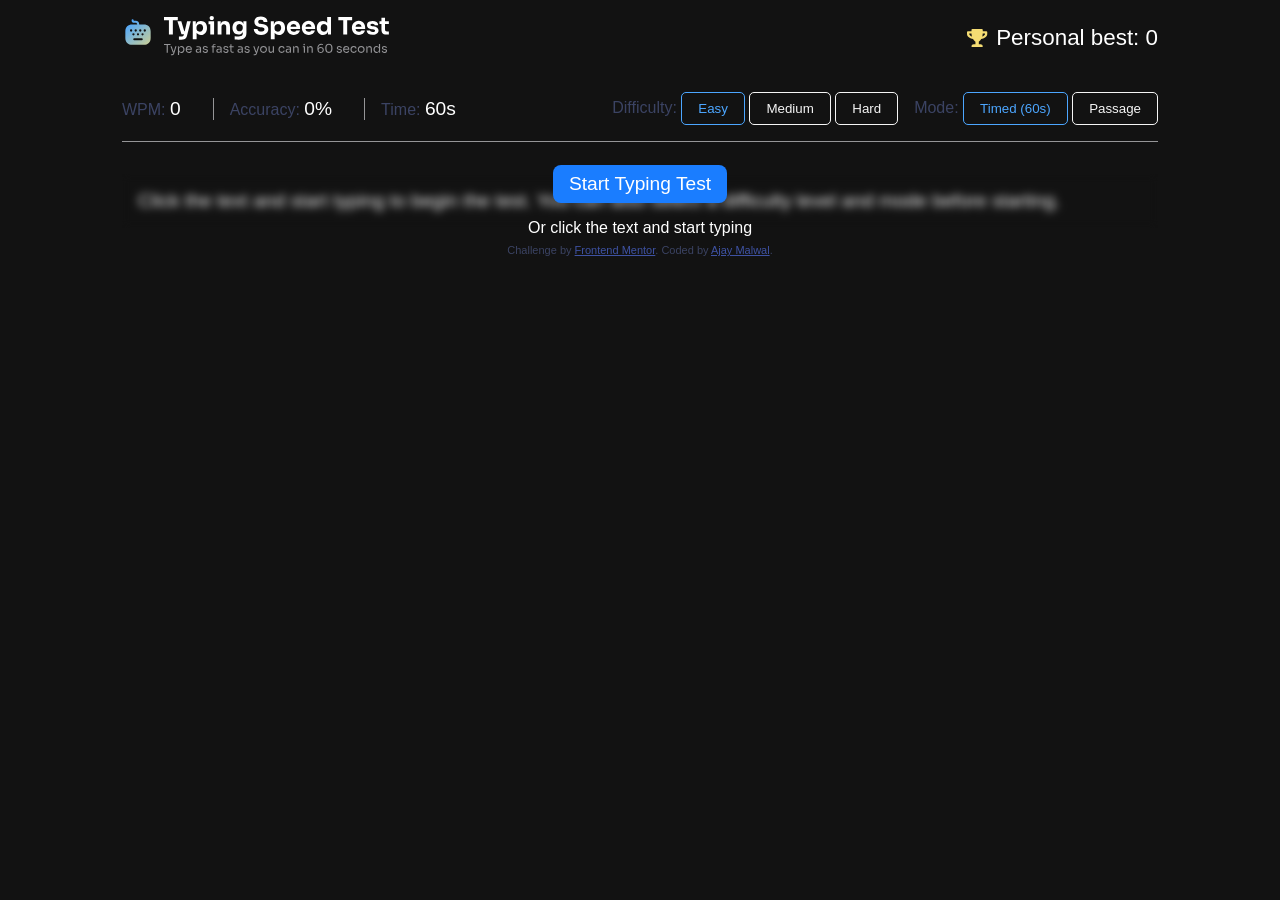
==== index.html @ 62cc0899 "Files added to parent" ====
<!DOCTYPE html>
<html lang="en">
<head>
  <meta charset="UTF-8">
  <meta name="viewport" content="width=device-width, initial-scale=1.0"> <!-- displays site properly based on user's device -->

  <link rel="icon" type="image/png" sizes="32x32" href="./assets/images/favicon-32x32.png">
  <link rel="stylesheet" href="./style.css">
  <link href="https://fonts.google.com/specimen/Sora" rel="stylesheet">
  
  <title>Frontend Mentor | Typing Speed Test</title>


</head>
<body>
  <div class="test-container">
    <div class="header">
      <div>
        <picture>
    <source media="(max-width: 768px)" srcset="./assets/images/logo-small.svg">
    <img src="./assets/images/logo-large.svg" alt="Logo">
</picture>
      </div>
      <div class="personal-best">
        <p >
          <img src="./assets/images/icon-personal-best.svg" alt="Award Icon">
          <span class="personal-best-desktop"> Personal best: <span id="personal-best">0  WPM</span></span>
          <span class="personal-best-mobile">Best: <span id="personal-best-mobile">0  WPM</span></span>
        </p>
      </div>
    </div>
    <div class="main-content">
      <div class="test-controls">
        <div class="test-stats">
          <div>WPM: <span id="test-wpm">0</span></div>
          <div>Accuracy: <span id="test-accuracy">0%</span></div>
          <div>Time: <span id="test-time">60s</span></div>
    
        </div>
        <div class="test-options desktop">
          <div>
            Difficulty:
            <span id="test-difficulty">
              <button id="easy-btn" class="difficulty-btn active" >Easy</button>
              <button id="medium-btn" class="difficulty-btn">Medium</button>
              <button id="hard-btn" class="difficulty-btn">Hard</button>
            </span>
          </div>
          <div>
            Mode:
            <span id="test-mode">
              <button id="timed-btn" class="mode-btn active">Timed (60s)</button>
              <button id="passage-btn" class="mode-btn">Passage</button>
            </span>
          </div>
        </div>

        <div class="mobile-options">
  <div class="mobile-select">
      <button class="select-btn">
    <span class="select-btn-value">Easy</span> <span class="arrow"><img src="./assets/images/icon-down-arrow.svg" alt="Arrow Icon"></span>
  </button>
    
  

  <div class="select-menu">
    <label>
      <input type="radio" name="difficulty" value="easy" checked>
      Easy
    </label>

    <label>
      <input type="radio" name="difficulty" value="medium">
      Medium
    </label>

    <label>
      <input type="radio" name="difficulty" value="hard" >
      Hard
    </label>
  </div>
</div>
<div class="mobile-select">
	<button class="select-btn">
		<span class="select-btn-value">Timed</span></span> <span class="arrow"><img src="./assets/images/icon-down-arrow.svg" alt="Arrow Icon"></span>
	</button>

	<div class="select-menu">
		<label>
			<input type="radio" name="mode" value="timed" checked>
			Timed (60s)
		</label>

		<label>
			<input type="radio" name="mode" value="passage">
			Passage
		</label>
	</div>
</div>
      </div>
      
    </div>
    <div class="test-area-container">
      <div class="test-passage test-area" id="test-passage">
        <p id="test-passage-text">Click the text and start typing to begin the test. You can also select a difficulty level and mode before starting.</p>
      </div>
        <div class="start-test">
          <button id="start-btn">Start Typing Test</button>
          <p>Or click the text and start typing</p>
      </div>
      </div>
      
      <div class="restart" >
        <button id="restart-btn">Restart Test    <img src="./assets/images/icon-restart.svg" alt="Restart Icon">  </button>
      </div>
  </div>

  <div class="test-complete-container">
        <img src="./assets/images/pattern-star-2.svg" alt=" Star Pattern" class="star-pattern-2">
    <div class="test-complete-text">
        <img src="./assets/images/icon-completed.svg" alt="Tick Mark Icon" id="test-complete-icon">
        <div class="test-complete-message">
           <h2 id="test-complete-title">Test Complete!</h2>
        <p id="test-complete-message">Solid run. Keep pushing to beat your high score.</p>
        </div>
       
    </div>
    <div class="test-complete-stats">
        <div class="test-score">
            <h3>WPM</h3>
            <p id="final-wpm">0</p>
        </div>
        <div class="test-score">
            <h3>Accuracy</h3>
            <p id="final-accuracy">0%</p>
        </div>
        <div class="test-score">
            <h3>Characters</h3>
            <p id="final-characters"><span id="final-correct-chars">0</span>/<span id="final-wrong-chars">0</span></p>
        </div>
    </div>
    <div class="test-complete-actions">
        <button id="go-again-btn">Go Again <img src="./assets/images/icon-restart.svg" alt="Restart Icon"></button>
    </div>

    <img src="./assets/images/pattern-star-1.svg" alt=" Star Pattern" class="star-pattern-1">

    <img src="./assets/images/pattern-confetti.svg" alt=" confetti Pattern" class="confetti-pattern">
    </div>


  <footer class="attribution">
    Challenge by <a href="https://www.frontendmentor.io?ref=challenge">Frontend Mentor</a>. 
    Coded by <a href="https://www.frontendmentor.io/profile/Ajaymalwal">Ajay Malwal</a>.
  </footer>
<script src="./script.js"></script>
</body>
</html>
---- style.css ----
*{
    margin: 0;
    padding: 0;
    box-sizing: border-box;
}
.attribution{
 font-size: 0.6875rem; 
 text-align: center;
 padding: 1rem;
}
.attribution a { 
color: hsl(228, 45%, 44%);
}
body {
  font-family: 'Sora', sans-serif;
  background-color: hsl(0, 0%, 7%);
  color: hsl(229, 25%, 31%);
}
.test-container{
    max-width: 1100px;
    margin: 1rem auto;
    padding: 0rem 2rem 0rem 2rem;
    display: flex;
    flex-direction: column;
}
.header{
    display: flex;
    justify-content: space-between;
    align-items: center;
    margin-bottom: 2rem;
}
.personal-best p{
    display: flex;
    font-size: 1.4rem;
    align-items: center;
    justify-content: space-between;
    gap: 0.5rem;
}
.personal-best span{
    color: hsl(0, 0%, 100%);
    border-radius: 5px;
}
.personal-best-mobile{
    display: none;
}
.main-content{
    display: flex;
    flex-direction: column;
    gap: 2rem;
}
.test-controls{
    display: flex;
    justify-content: space-between;
    align-items: center;
    gap: 1rem;
    border-bottom:1px solid hsl(240, 1%, 59%);
    padding-bottom: 1rem;
}
.test-stats{
    display: flex;
    gap: 2rem;
}
.test-stats div:not(:first-child){
    border-left:1px solid hsl(240, 1%, 59%);
    padding-left: 1rem;
}
.test-stats span{
    color: hsl(0, 0%, 100%);
    font-size: 1.2rem;
}
.test-options{
    display: flex;
    gap: 1rem;
}
/* Buttons */
.test-controls button{
   background-color: transparent;
   color: whitesmoke;
    border:1px solid hsl(0, 0%, 96%);
    padding: 0.5rem 1rem;
    border-radius: 5px;
    cursor: pointer;
}
.test-controls button:hover{
   color: hsl(210, 100%, 65%);
   border-color: hsl(210, 100%, 65%);
}
.test-controls button:active{
   color: hsl(210, 100%, 65%);
   border-color: hsl(210, 100%, 65%);
}
.test-controls button:disabled{
   color: hsl(0, 0%, 50%);
   border-color: hsl(0, 0%, 50%);
   cursor: not-allowed;
}
.test-controls button:disabled:hover{
   color: hsl(0, 0%, 50%);
   border-color: hsl(0, 0%, 50%);
}
.test-controls button.active{
    color: hsl(210, 100%, 65%);
    border-color: hsl(210, 100%, 65%);
}

/* test area */
.test-area-container{
    position: relative;
    display:inline-block;
}
.test-area{
    padding: 1rem;
    font-size: 1.2rem;
}
/* Restart Button */
.restart{
    display: flex;
    justify-content: center;
    margin-top: 2rem;
    display: none;
}
#restart-btn{
    background-color: hsl(0,0%,15%);
    color: whitesmoke;
    padding: 0.5rem 1rem;
    border:none;
    border-radius: 5px;
    cursor: pointer;
    font-size: 1.2rem;
    display: flex;
    align-items: center;
    gap: 0.5rem;
}
#restart-btn:hover{
    background-color: hsl(210, 100%, 65%);
}
#restart-btn:active{
    background-color: hsl(210, 100%, 65%);
}
#restart-btn:disabled{
    background-color: hsl(0, 0%, 50%);
    cursor: not-allowed;
}
#restart-btn:disabled:hover{
    background-color: hsl(0, 0%, 50%);
}
#restart-btn img{
   
    width: 20px;
    height: 20px;
}

/* Start Test */
.start-test{
    position: absolute;
    top:0%;
    display: flex;
    gap: 1rem;
    width: 100%;
    height: 100%;
    flex-direction: column;
    align-items: center;
    justify-content: center;
    z-index: 1;
    backdrop-filter: blur(4px);
    color:hsl(0, 0%, 100%);
}
#start-btn{
    background-color: hsl(214, 100%, 55%);
    color: hsl(0, 0%, 100%);
    padding: 0.5rem 1rem;
    border:none;
    border-radius: 8px;
    cursor: pointer;
    font-size: 1.2rem;
}
#start-btn:hover{
    background-color: hsl(214, 100%, 65%);
}
#start-btn:focus{
    background-color: hsl(214, 100%, 55%);
    padding: 0.5rem 1rem;
    border: 2px solid hsl(0, 0%, 7%);
    outline:1px solid hsl(214, 100%, 55%);
}
#start-btn:active{
   transform: translateY(1px);
}
.start-test:active{
    opacity: 0.95;
}

.disabled-button {
  pointer-events: none;
  opacity: 0.65; /* Optional visual cue */
  cursor: not-allowed;
  
}   
   

/*test area text */
.test-passage{
    position: relative;
    z-index: 0;
    color: whitesmoke;
}

.test-passage span.correct{
    color: hsl(140, 63%, 57%);
}
.test-passage span.incorrect{
    color: hsl(354, 63%, 57%);
}

.test-passage span.active{
    background: rgba(255,255,255,0.03);
    box-shadow: inset 0 -2px 0 hsl(210, 100%, 65%);
}

.test-passage span.active::after{
    content: '';
    display: inline-block;
    width: 1px;
    height: 1em;
    background: hsl(0, 0%, 100%);
    margin-left: 2px;
    vertical-align: middle;
    animation: blink 1s steps(2, start) infinite;
}

@keyframes blink{
    0%, 50% { opacity: 1; }
    51%, 100% { opacity: 0; }
}

#wpm-chart{
    display: block;
    margin-left: 1rem;
    max-width: 300px;
}

.mobile{
    display: none;
}
.mobile-options{
    display: none;
}


/* Test Complete Modal */
.test-complete-container{
    display: flex;
    flex-direction: column;
    gap: 1.2rem;
    align-items: center;
   display: none;
   overflow: hidden;
}
.test-complete-text{
    display: flex;
    flex-direction: column;
    align-items: center;
    gap:1rem;
}
.test-complete-message{
    display: flex;
    flex-direction: column;
    align-items: center;
}
.test-complete-text h2{
    font-size: clamp(1.5rem, 2vw, 2.5rem);
    margin-bottom: 0;
    color: hsl(0, 0%, 100%);
}
.test-complete-text p{
    font-size:1rem;
    margin-top: 0.5rem;
    color: hsl(240, 3%, 46%);
}

.test-complete-stats{
    display: flex;
    gap: 1rem;
    justify-content: space-between;
    margin-top: 1rem;
}
.test-score{
    font-size: 0.8rem;
    width: 100px;
    display: flex;
    flex-direction: column;
    border: 0.5px solid hsl(240, 3%, 46%);
    gap: 0.5rem;
    padding: 0.8rem;
    border-radius: 5px;
}
.test-score p{
    font-size: 1.17rem;
    font-weight: bolder;
}

.test-complete-actions{
    display: flex;
    gap: 1rem;
    margin-top: 1rem;
}
.test-complete-actions button{
    background-color: hsl(0,0%,100%);
    color: hsl(0, 0%, 7%);
    padding: 0.5rem 1rem;
    border:none;
    border-radius: 8px;
    cursor: pointer;
    font-size: 1.2rem;
}
.test-complete-actions button:hover{
    background-color: hsl(210, 100%, 65%);
    color: hsl(0, 0%, 100%);
}
.test-complete-actions button:active{
    background-color: hsl(210, 100%, 65%);
    color: hsl(0, 0%, 100%);
}
#go-again-btn img{
    width: 20px;
    height: 20px;
    background-color: hsl(0, 0%, 7%);
    color: hsl(0, 0%, 7%);
}

.star-pattern-1{
    position: relative;
    bottom: 100px;
    left: 300px;
    z-index: -1;
}
.star-pattern-2{
    position: relative;
    right:300px;
    top: 100px;
    z-index: -1;
}
.confetti-pattern{
    position: relative;
    bottom: 300px;
    box-sizing: border-box;
    z-index: -1;
}

.mobile-select {
  position: relative;
  width: 130px;
}

.select-btn {
  width: 100%;
  padding: 0.8rem;
  border: 1px solid #444;
  border-radius: 8px;
  background: transparent;
  color: white;
  cursor: pointer;
}

.select-menu {
  position: absolute;
  top: calc(100% + 5px);
  left: 0;
  width: 100%;
  background: #222;
  border-radius: 8px;
  display: none;
  overflow: hidden;
  z-index: 10;
  color: white;
}

.select-menu label {
  display: flex;
  align-items: center;
  gap: 0.5rem;
  padding: 0.8rem;
  cursor: pointer;
}

.select-menu label:hover {
  background: #333;
}

.mobile-select.active .select-menu {
  display: block;
}

/* Responsive Design */
@media (max-width: 768px) {
    .desktop{
        display: none;
    }
    .mobile{
        display: inline;
    }
    .mobile-options{
        display:flex;
        gap: 1rem;
    }
    .test-stats div{
        display: flex;
        flex-direction: column;
        gap: 0.5rem;
        align-items: center;
    }
    .personal-best-desktop{
        display: none;
    }
    .personal-best-mobile{
        display: inline;
    }
    .test-controls{
        flex-direction: column;
    }
    .test-complete-stats{
        flex-direction: column;
        align-items: center;
        width: -webkit-fill-available;
    }
    .star-pattern-2{
        position: relative;
        right:150px;
        top: 50px;
        z-index: -1;
    }
    .star-pattern-1{
        position: relative;
        width:30px;
        bottom: 50px;
        left: 150px;
        z-index: -1;
    }
    .test-score{
        width:100%;
    }
   
}
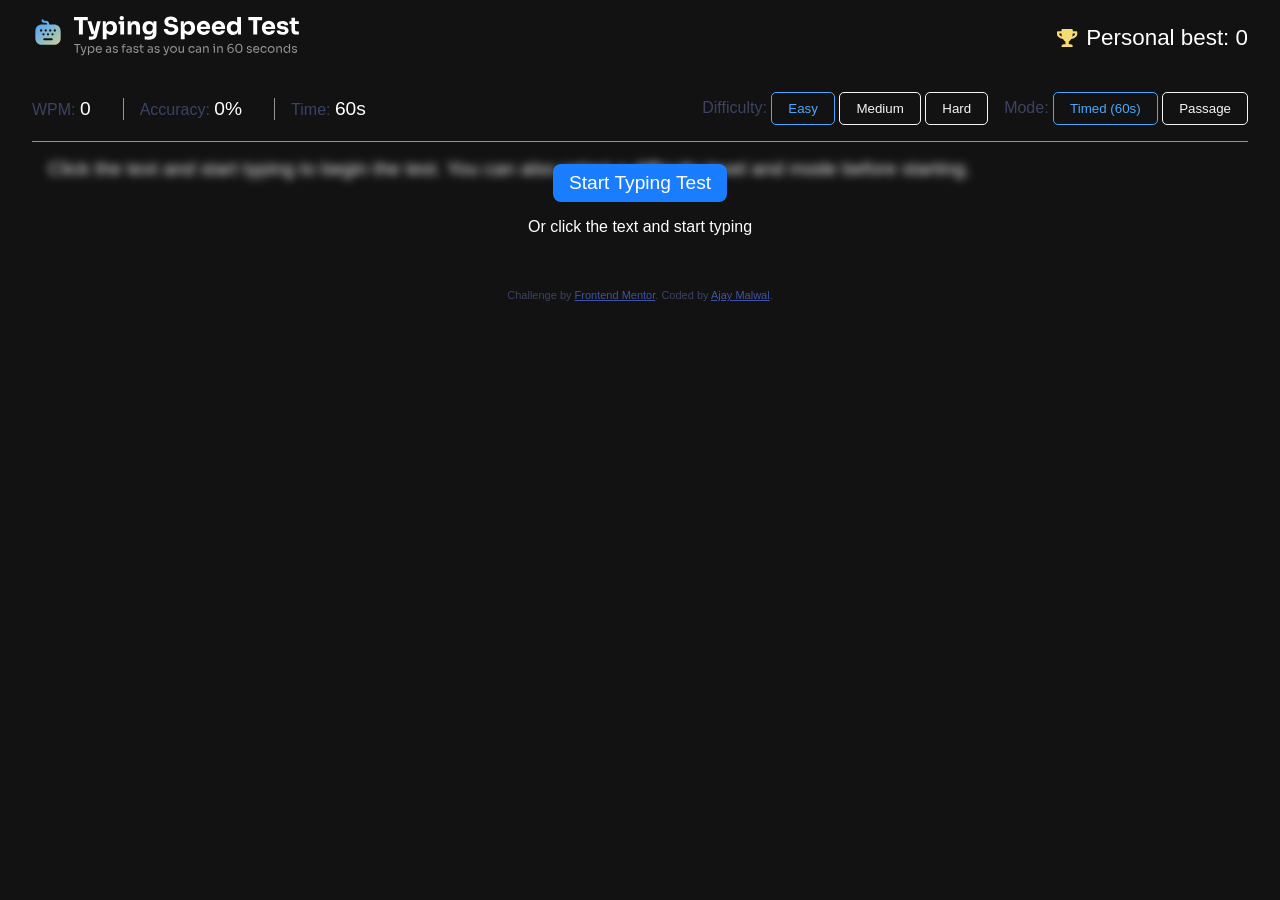
==== commit fe7b3484: "Improvementns : landmark added" ====
--- a/index.html
+++ b/index.html
@@ -6,15 +6,16 @@
 
   <link rel="icon" type="image/png" sizes="32x32" href="./assets/images/favicon-32x32.png">
   <link rel="stylesheet" href="./style.css">
-  <link href="https://fonts.google.com/specimen/Sora" rel="stylesheet">
+  <link href="./assets/fonts/Sora/static/Sora-Regular.ttf" rel="stylesheet">
   
   <title>Frontend Mentor | Typing Speed Test</title>
 
 
 </head>
 <body>
-  <div class="test-container">
-    <div class="header">
+  <main class="test-container" aria-labelledby="page-title">
+    <h1 id="page-title" class="sr-only">Typing speed test</h1>
+    <header class="header" aria-label="Test overview">
       <div>
         <picture>
     <source media="(max-width: 768px)" srcset="./assets/images/logo-small.svg">
@@ -28,34 +29,35 @@
           <span class="personal-best-mobile">Best: <span id="personal-best-mobile">0  WPM</span></span>
         </p>
       </div>
-    </div>
-    <div class="main-content">
+    </header>
+    <section class="main-content" aria-labelledby="test-controls-title">
       <div class="test-controls">
-        <div class="test-stats">
+        <h2 id="test-controls-title" class="sr-only">Typing test settings and live stats</h2>
+        <section class="test-stats" aria-label="Live test statistics">
           <div>WPM: <span id="test-wpm">0</span></div>
           <div>Accuracy: <span id="test-accuracy">0%</span></div>
           <div>Time: <span id="test-time">60s</span></div>
     
-        </div>
-        <div class="test-options desktop">
+        </section>
+        <section class="test-options desktop" aria-label="Desktop test options">
           <div>
             Difficulty:
             <span id="test-difficulty">
-              <button id="easy-btn" class="difficulty-btn active" >Easy</button>
-              <button id="medium-btn" class="difficulty-btn">Medium</button>
-              <button id="hard-btn" class="difficulty-btn">Hard</button>
+              <button id="easy-btn" class="difficulty-btn active" type="button">Easy</button>
+              <button id="medium-btn" class="difficulty-btn" type="button">Medium</button>
+              <button id="hard-btn" class="difficulty-btn" type="button">Hard</button>
             </span>
           </div>
           <div>
             Mode:
             <span id="test-mode">
-              <button id="timed-btn" class="mode-btn active">Timed (60s)</button>
-              <button id="passage-btn" class="mode-btn">Passage</button>
+              <button id="timed-btn" class="mode-btn active" type="button">Timed (60s)</button>
+              <button id="passage-btn" class="mode-btn" type="button">Passage</button>
             </span>
           </div>
-        </div>
+        </section>
 
-        <div class="mobile-options">
+        <section class="mobile-options" aria-label="Mobile test options">
   <div class="mobile-select">
       <button class="select-btn">
     <span class="select-btn-value">Easy</span> <span class="arrow"><img src="./assets/images/icon-down-arrow.svg" alt="Arrow Icon"></span>
@@ -82,7 +84,7 @@
 </div>
 <div class="mobile-select">
 	<button class="select-btn">
-		<span class="select-btn-value">Timed</span></span> <span class="arrow"><img src="./assets/images/icon-down-arrow.svg" alt="Arrow Icon"></span>
+		<span class="select-btn-value">Timed</span> <span class="arrow"><img src="./assets/images/icon-down-arrow.svg" alt="Arrow Icon"></span>
 	</button>
 
 	<div class="select-menu">
@@ -97,26 +99,26 @@
 		</label>
 	</div>
 </div>
+      </section>
       </div>
-      
-    </div>
-    <div class="test-area-container">
-      <div class="test-passage test-area" id="test-passage">
+    </section>
+    <section class="test-area-container" aria-labelledby="test-area-title">
+      <h2 id="test-area-title" class="sr-only">Typing area</h2>
+      <section class="test-passage test-area" id="test-passage" aria-label="Typing passage">
         <p id="test-passage-text">Click the text and start typing to begin the test. You can also select a difficulty level and mode before starting.</p>
-      </div>
-        <div class="start-test">
+      </section>
+        <section class="start-test" aria-label="Start test">
           <button id="start-btn">Start Typing Test</button>
           <p>Or click the text and start typing</p>
-      </div>
-      </div>
+      </section>
+      </section>
       
-      <div class="restart" >
-        <button id="restart-btn">Restart Test    <img src="./assets/images/icon-restart.svg" alt="Restart Icon">  </button>
-      </div>
-  </div>
+      <section class="restart" aria-label="Restart test">
+        <button id="restart-btn" class="restart-btn">Restart Test    <img src="./assets/images/icon-restart.svg" alt="Restart Icon">  </button>
+      </section>
 
-  <div class="test-complete-container">
-        <img src="./assets/images/pattern-star-2.svg" alt=" Star Pattern" class="star-pattern-2">
+  <section class="test-complete-container" aria-labelledby="test-complete-title">
+        <img src="./assets/images/pattern-star-2.svg" alt="" class="star-pattern-2" aria-hidden="true">
     <div class="test-complete-text">
         <img src="./assets/images/icon-completed.svg" alt="Tick Mark Icon" id="test-complete-icon">
         <div class="test-complete-message">
@@ -143,10 +145,11 @@
         <button id="go-again-btn">Go Again <img src="./assets/images/icon-restart.svg" alt="Restart Icon"></button>
     </div>
 
-    <img src="./assets/images/pattern-star-1.svg" alt=" Star Pattern" class="star-pattern-1">
+    <img src="./assets/images/pattern-star-1.svg" alt="" class="star-pattern-1" aria-hidden="true">
 
-    <img src="./assets/images/pattern-confetti.svg" alt=" confetti Pattern" class="confetti-pattern">
-    </div>
+    <img src="./assets/images/pattern-confetti.svg" alt="" class="confetti-pattern" aria-hidden="true">
+    </section>
+  </main>
 
 
   <footer class="attribution">
--- a/style.css
+++ b/style.css
@@ -1,3 +1,19 @@
+:root{
+    --Neutral900: hsl(0, 0%, 7%);
+    --Neutral800: hsl(0, 0%, 15%);
+    --Neutral500: hsl(240, 3%, 46%);
+    --Neutral400: hsl(240, 1%, 59%);
+    --Neutral0: hsl(0, 0%, 100%);
+
+    --Blue600: hsl(214, 100%, 55%);
+    --Blue400: hsl(210, 100%, 65%);
+
+    --Red500: hsl(354, 63%, 57%);
+
+    --Green500: hsl(140, 63%, 57%);
+
+    --Yellow400: hsl(49, 85%, 70%);
+}
 *{
     margin: 0;
     padding: 0;
@@ -13,11 +29,11 @@
 }
 body {
   font-family: 'Sora', sans-serif;
-  background-color: hsl(0, 0%, 7%);
+  background-color: var(--Neutral900);
   color: hsl(229, 25%, 31%);
 }
 .test-container{
-    max-width: 1100px;
+    max-width: 100em;
     margin: 1rem auto;
     padding: 0rem 2rem 0rem 2rem;
     display: flex;
@@ -37,7 +53,7 @@
     gap: 0.5rem;
 }
 .personal-best span{
-    color: hsl(0, 0%, 100%);
+    color: var(--Neutral0);
     border-radius: 5px;
 }
 .personal-best-mobile{
@@ -53,7 +69,7 @@
     justify-content: space-between;
     align-items: center;
     gap: 1rem;
-    border-bottom:1px solid hsl(240, 1%, 59%);
+    border-bottom:1px solid var(--Neutral400);
     padding-bottom: 1rem;
 }
 .test-stats{
@@ -61,11 +77,11 @@
     gap: 2rem;
 }
 .test-stats div:not(:first-child){
-    border-left:1px solid hsl(240, 1%, 59%);
+    border-left:1px solid var(--Neutral400);
     padding-left: 1rem;
 }
 .test-stats span{
-    color: hsl(0, 0%, 100%);
+    color: var(--Neutral0);
     font-size: 1.2rem;
 }
 .test-options{
@@ -82,25 +98,21 @@
     cursor: pointer;
 }
 .test-controls button:hover{
-   color: hsl(210, 100%, 65%);
-   border-color: hsl(210, 100%, 65%);
+   color: var(--Blue400);
+   border-color: var(--Blue400);
 }
 .test-controls button:active{
-   color: hsl(210, 100%, 65%);
-   border-color: hsl(210, 100%, 65%);
+   color: var(--Blue400);
+   border-color: var(--Blue400);
 }
 .test-controls button:disabled{
    color: hsl(0, 0%, 50%);
    border-color: hsl(0, 0%, 50%);
    cursor: not-allowed;
 }
-.test-controls button:disabled:hover{
-   color: hsl(0, 0%, 50%);
-   border-color: hsl(0, 0%, 50%);
-}
 .test-controls button.active{
-    color: hsl(210, 100%, 65%);
-    border-color: hsl(210, 100%, 65%);
+    color: var(--Blue400);
+    border-color: var(--Blue400);
 }
 
 /* test area */
@@ -114,12 +126,11 @@
 }
 /* Restart Button */
 .restart{
-    display: flex;
     justify-content: center;
     margin-top: 2rem;
     display: none;
 }
-#restart-btn{
+.restart-btn{
     background-color: hsl(0,0%,15%);
     color: whitesmoke;
     padding: 0.5rem 1rem;
@@ -131,20 +142,17 @@
     align-items: center;
     gap: 0.5rem;
 }
-#restart-btn:hover{
-    background-color: hsl(210, 100%, 65%);
-}
-#restart-btn:active{
-    background-color: hsl(210, 100%, 65%);
-}
-#restart-btn:disabled{
+.restart-btn:hover{
+    background-color: var(--Blue400);
+}
+.restart-btn:active{
+    background-color: var(--Blue400);
+}
+.restart-btn:disabled{
     background-color: hsl(0, 0%, 50%);
     cursor: not-allowed;
 }
-#restart-btn:disabled:hover{
-    background-color: hsl(0, 0%, 50%);
-}
-#restart-btn img{
+.restart-btn img{
    
     width: 20px;
     height: 20px;
@@ -161,13 +169,13 @@
     flex-direction: column;
     align-items: center;
     justify-content: center;
+    color: var(--Neutral0);
     z-index: 1;
     backdrop-filter: blur(4px);
-    color:hsl(0, 0%, 100%);
 }
 #start-btn{
-    background-color: hsl(214, 100%, 55%);
-    color: hsl(0, 0%, 100%);
+    background-color: var(--Blue600);
+    color: var(--Neutral0);
     padding: 0.5rem 1rem;
     border:none;
     border-radius: 8px;
@@ -178,10 +186,10 @@
     background-color: hsl(214, 100%, 65%);
 }
 #start-btn:focus{
-    background-color: hsl(214, 100%, 55%);
+    background-color: var(--Blue600);
     padding: 0.5rem 1rem;
-    border: 2px solid hsl(0, 0%, 7%);
-    outline:1px solid hsl(214, 100%, 55%);
+    border: 2px solid var(--Neutral900);
+    outline:1px solid var(--Blue600);
 }
 #start-btn:active{
    transform: translateY(1px);
@@ -203,18 +211,20 @@
     position: relative;
     z-index: 0;
     color: whitesmoke;
+    height: 6em;
+    overflow: hidden;
 }
 
 .test-passage span.correct{
-    color: hsl(140, 63%, 57%);
+    color: var(--Green500);
 }
 .test-passage span.incorrect{
-    color: hsl(354, 63%, 57%);
+    color: var(--Red500);
 }
 
 .test-passage span.active{
     background: rgba(255,255,255,0.03);
-    box-shadow: inset 0 -2px 0 hsl(210, 100%, 65%);
+    box-shadow: inset 0 -2px 0 var(--Blue400);
 }
 
 .test-passage span.active::after{
@@ -222,7 +232,7 @@
     display: inline-block;
     width: 1px;
     height: 1em;
-    background: hsl(0, 0%, 100%);
+    background: var(--Neutral0);
     margin-left: 2px;
     vertical-align: middle;
     animation: blink 1s steps(2, start) infinite;
@@ -231,6 +241,11 @@
 @keyframes blink{
     0%, 50% { opacity: 1; }
     51%, 100% { opacity: 0; }
+}
+@media(prefers-reduced-motion: reduce){
+    .test-passage span.active::after{
+        animation: none;
+    }
 }
 
 #wpm-chart{
@@ -270,12 +285,12 @@
 .test-complete-text h2{
     font-size: clamp(1.5rem, 2vw, 2.5rem);
     margin-bottom: 0;
-    color: hsl(0, 0%, 100%);
+    color: var(--Neutral0);
 }
 .test-complete-text p{
     font-size:1rem;
     margin-top: 0.5rem;
-    color: hsl(240, 3%, 46%);
+    color: var(--Neutral500);
 }
 
 .test-complete-stats{
@@ -289,7 +304,7 @@
     width: 100px;
     display: flex;
     flex-direction: column;
-    border: 0.5px solid hsl(240, 3%, 46%);
+    border: 0.5px solid var(--Neutral500);
     gap: 0.5rem;
     padding: 0.8rem;
     border-radius: 5px;
@@ -305,8 +320,8 @@
     margin-top: 1rem;
 }
 .test-complete-actions button{
+    color: var(--Neutral900);
     background-color: hsl(0,0%,100%);
-    color: hsl(0, 0%, 7%);
     padding: 0.5rem 1rem;
     border:none;
     border-radius: 8px;
@@ -314,18 +329,18 @@
     font-size: 1.2rem;
 }
 .test-complete-actions button:hover{
-    background-color: hsl(210, 100%, 65%);
-    color: hsl(0, 0%, 100%);
+    background-color: var(--Blue400);
+    color: var(--Neutral0);
 }
 .test-complete-actions button:active{
-    background-color: hsl(210, 100%, 65%);
-    color: hsl(0, 0%, 100%);
+    background-color: var(--Blue400);
+    color: var(--Neutral0);
 }
 #go-again-btn img{
     width: 20px;
     height: 20px;
-    background-color: hsl(0, 0%, 7%);
-    color: hsl(0, 0%, 7%);
+    background-color: var(--Neutral900);
+    color: var(--Neutral900);
 }
 
 .star-pattern-1{
@@ -392,7 +407,7 @@
 }
 
 /* Responsive Design */
-@media (max-width: 768px) {
+@media (max-width: 48em) {
     .desktop{
         display: none;
     }
@@ -440,4 +455,16 @@
         width:100%;
     }
    
-}+}
+/* Accessibility helpers */
+.sr-only {
+  position: absolute;
+  width: 1px;
+  height: 1px;
+  padding: 0;
+  margin: -1px;
+  overflow: hidden;
+  clip: rect(0, 0, 0, 0);
+  white-space: nowrap;
+  border: 0;
+}
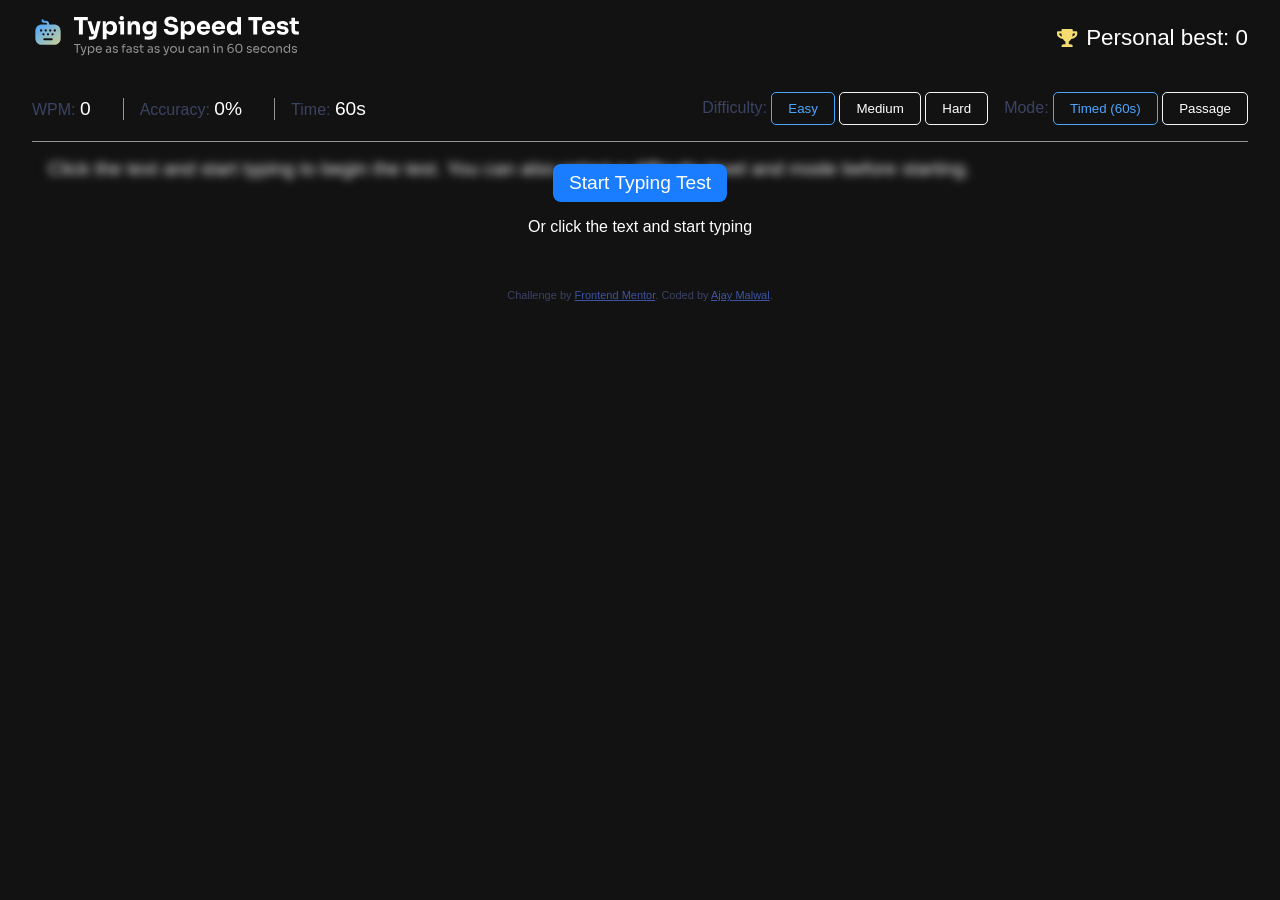
==== commit 4a908cf6: "Small improvments:  added variable color names" ====
--- a/index.html
+++ b/index.html
@@ -59,7 +59,7 @@
 
         <section class="mobile-options" aria-label="Mobile test options">
   <div class="mobile-select">
-      <button class="select-btn">
+      <button class="select-btn" type="button">
     <span class="select-btn-value">Easy</span> <span class="arrow"><img src="./assets/images/icon-down-arrow.svg" alt="Arrow Icon"></span>
   </button>
     
@@ -83,7 +83,7 @@
   </div>
 </div>
 <div class="mobile-select">
-	<button class="select-btn">
+	<button class="select-btn" type="button">
 		<span class="select-btn-value">Timed</span> <span class="arrow"><img src="./assets/images/icon-down-arrow.svg" alt="Arrow Icon"></span>
 	</button>
 
@@ -108,13 +108,13 @@
         <p id="test-passage-text">Click the text and start typing to begin the test. You can also select a difficulty level and mode before starting.</p>
       </section>
         <section class="start-test" aria-label="Start test">
-          <button id="start-btn">Start Typing Test</button>
+          <button id="start-btn" type="button" class="start-btn">Start Typing Test</button>
           <p>Or click the text and start typing</p>
       </section>
       </section>
       
       <section class="restart" aria-label="Restart test">
-        <button id="restart-btn" class="restart-btn">Restart Test    <img src="./assets/images/icon-restart.svg" alt="Restart Icon">  </button>
+        <button id="restart-btn" class="restart-btn" type="button">Restart Test    <img src="./assets/images/icon-restart.svg" alt="Restart Icon">  </button>
       </section>
 
   <section class="test-complete-container" aria-labelledby="test-complete-title">
@@ -142,7 +142,7 @@
         </div>
     </div>
     <div class="test-complete-actions">
-        <button id="go-again-btn">Go Again <img src="./assets/images/icon-restart.svg" alt="Restart Icon"></button>
+        <button id="go-again-btn" class="go-again-btn">Go Again <img src="./assets/images/icon-restart.svg" alt="Restart Icon"></button>
     </div>
 
     <img src="./assets/images/pattern-star-1.svg" alt="" class="star-pattern-1" aria-hidden="true">
--- a/style.css
+++ b/style.css
@@ -29,8 +29,9 @@
 }
 body {
   font-family: 'Sora', sans-serif;
+color: hsl(229, 25%, 31%);
   background-color: var(--Neutral900);
-  color: hsl(229, 25%, 31%);
+
 }
 .test-container{
     max-width: 100em;
@@ -54,7 +55,7 @@
 }
 .personal-best span{
     color: var(--Neutral0);
-    border-radius: 5px;
+    border-radius: 0.3125rem;
 }
 .personal-best-mobile{
     display: none;
@@ -69,7 +70,7 @@
     justify-content: space-between;
     align-items: center;
     gap: 1rem;
-    border-bottom:1px solid var(--Neutral400);
+    border-bottom: 0.0625rem solid var(--Neutral400);
     padding-bottom: 1rem;
 }
 .test-stats{
@@ -77,7 +78,7 @@
     gap: 2rem;
 }
 .test-stats div:not(:first-child){
-    border-left:1px solid var(--Neutral400);
+    border-left: 0.0625rem solid var(--Neutral400);
     padding-left: 1rem;
 }
 .test-stats span{
@@ -90,11 +91,11 @@
 }
 /* Buttons */
 .test-controls button{
+    color: var(--Neutral0);
    background-color: transparent;
-   color: whitesmoke;
-    border:1px solid hsl(0, 0%, 96%);
+    border: 0.0625rem solid hsl(0, 0%, 96%);
     padding: 0.5rem 1rem;
-    border-radius: 5px;
+    border-radius: 0.3125rem;
     cursor: pointer;
 }
 .test-controls button:hover{
@@ -131,11 +132,12 @@
     display: none;
 }
 .restart-btn{
+    color: var(--Neutral0);
     background-color: hsl(0,0%,15%);
-    color: whitesmoke;
+
     padding: 0.5rem 1rem;
     border:none;
-    border-radius: 5px;
+    border-radius: 0.3125rem;
     cursor: pointer;
     font-size: 1.2rem;
     display: flex;
@@ -154,8 +156,8 @@
 }
 .restart-btn img{
    
-    width: 20px;
-    height: 20px;
+    width: 1.25rem;
+    height: 1.25rem;
 }
 
 /* Start Test */
@@ -171,28 +173,29 @@
     justify-content: center;
     color: var(--Neutral0);
     z-index: 1;
-    backdrop-filter: blur(4px);
-}
-#start-btn{
+    backdrop-filter: blur(0.25rem);
+}
+.start-btn{
+    color: var(--Neutral0);
     background-color: var(--Blue600);
-    color: var(--Neutral0);
+
     padding: 0.5rem 1rem;
     border:none;
-    border-radius: 8px;
+    border-radius: 0.5rem;
     cursor: pointer;
     font-size: 1.2rem;
 }
-#start-btn:hover{
+.start-btn:hover{
     background-color: hsl(214, 100%, 65%);
 }
-#start-btn:focus{
+.start-btn:focus{
     background-color: var(--Blue600);
     padding: 0.5rem 1rem;
-    border: 2px solid var(--Neutral900);
-    outline:1px solid var(--Blue600);
-}
-#start-btn:active{
-   transform: translateY(1px);
+    border: 0.125rem solid var(--Neutral900);
+    outline: 0.0625rem solid var(--Blue600);
+}
+.start-btn:active{
+   transform: translateY(0.0625rem);
 }
 .start-test:active{
     opacity: 0.95;
@@ -224,16 +227,16 @@
 
 .test-passage span.active{
     background: rgba(255,255,255,0.03);
-    box-shadow: inset 0 -2px 0 var(--Blue400);
+    box-shadow: inset 0 -0.125rem 0 var(--Blue400);
 }
 
 .test-passage span.active::after{
     content: '';
     display: inline-block;
-    width: 1px;
+    width: 0.0625rem;
     height: 1em;
     background: var(--Neutral0);
-    margin-left: 2px;
+    margin-left: 0.125rem;
     vertical-align: middle;
     animation: blink 1s steps(2, start) infinite;
 }
@@ -248,10 +251,10 @@
     }
 }
 
-#wpm-chart{
+.wpm-chart{
     display: block;
     margin-left: 1rem;
-    max-width: 300px;
+    max-width: 18.75rem;
 }
 
 .mobile{
@@ -264,7 +267,6 @@
 
 /* Test Complete Modal */
 .test-complete-container{
-    display: flex;
     flex-direction: column;
     gap: 1.2rem;
     align-items: center;
@@ -301,13 +303,13 @@
 }
 .test-score{
     font-size: 0.8rem;
-    width: 100px;
-    display: flex;
-    flex-direction: column;
-    border: 0.5px solid var(--Neutral500);
+    width: 6.25rem;
+    display: flex;
+    flex-direction: column;
+    border: 0.03125rem solid var(--Neutral500);
     gap: 0.5rem;
     padding: 0.8rem;
-    border-radius: 5px;
+    border-radius: 0.3125rem;
 }
 .test-score p{
     font-size: 1.17rem;
@@ -321,73 +323,78 @@
 }
 .test-complete-actions button{
     color: var(--Neutral900);
-    background-color: hsl(0,0%,100%);
+    background-color: var(--Neutral0);
+
     padding: 0.5rem 1rem;
     border:none;
-    border-radius: 8px;
+    border-radius: 0.5rem;
     cursor: pointer;
     font-size: 1.2rem;
 }
 .test-complete-actions button:hover{
+    color: var(--Neutral0);
     background-color: var(--Blue400);
-    color: var(--Neutral0);
 }
 .test-complete-actions button:active{
+    color: var(--Neutral0);
     background-color: var(--Blue400);
-    color: var(--Neutral0);
-}
-#go-again-btn img{
-    width: 20px;
-    height: 20px;
+    
+}
+.go-again-btn img{
+    width: 1.25rem;
+    height: 1.25rem;
+    color: var(--Neutral900);
     background-color: var(--Neutral900);
-    color: var(--Neutral900);
+    
 }
 
 .star-pattern-1{
     position: relative;
-    bottom: 100px;
-    left: 300px;
+    bottom: 6.25rem;
+    left: 18.75rem;
     z-index: -1;
 }
 .star-pattern-2{
     position: relative;
-    right:300px;
-    top: 100px;
+    right: 18.75rem;
+    top: 6.25rem;
     z-index: -1;
 }
 .confetti-pattern{
     position: relative;
-    bottom: 300px;
+    bottom: 18.75rem;
     box-sizing: border-box;
     z-index: -1;
 }
 
 .mobile-select {
   position: relative;
-  width: 130px;
+  width: 8.125rem;
 }
 
 .select-btn {
   width: 100%;
   padding: 0.8rem;
-  border: 1px solid #444;
-  border-radius: 8px;
+  border: 0.0625rem solid #444;
+  border-radius: 0.5rem;
+  color: white;
   background: transparent;
-  color: white;
+  
   cursor: pointer;
 }
 
 .select-menu {
   position: absolute;
-  top: calc(100% + 5px);
+  top: calc(100% + 0.3125rem);
   left: 0;
   width: 100%;
+  color: var(--Neutral0);
   background: #222;
-  border-radius: 8px;
+  border-radius: 0.5rem;
   display: none;
   overflow: hidden;
   z-index: 10;
-  color: white;
+  
 }
 
 .select-menu label {
@@ -440,15 +447,15 @@
     }
     .star-pattern-2{
         position: relative;
-        right:150px;
-        top: 50px;
+        right: 9.375rem;
+        top: 3.125rem;
         z-index: -1;
     }
     .star-pattern-1{
         position: relative;
-        width:30px;
-        bottom: 50px;
-        left: 150px;
+        width: 1.875rem;
+        bottom: 3.125rem;
+        left: 9.375rem;
         z-index: -1;
     }
     .test-score{
@@ -459,10 +466,10 @@
 /* Accessibility helpers */
 .sr-only {
   position: absolute;
-  width: 1px;
-  height: 1px;
+  width: 0.0625rem;
+  height: 0.0625rem;
   padding: 0;
-  margin: -1px;
+  margin: -0.0625rem;
   overflow: hidden;
   clip: rect(0, 0, 0, 0);
   white-space: nowrap;
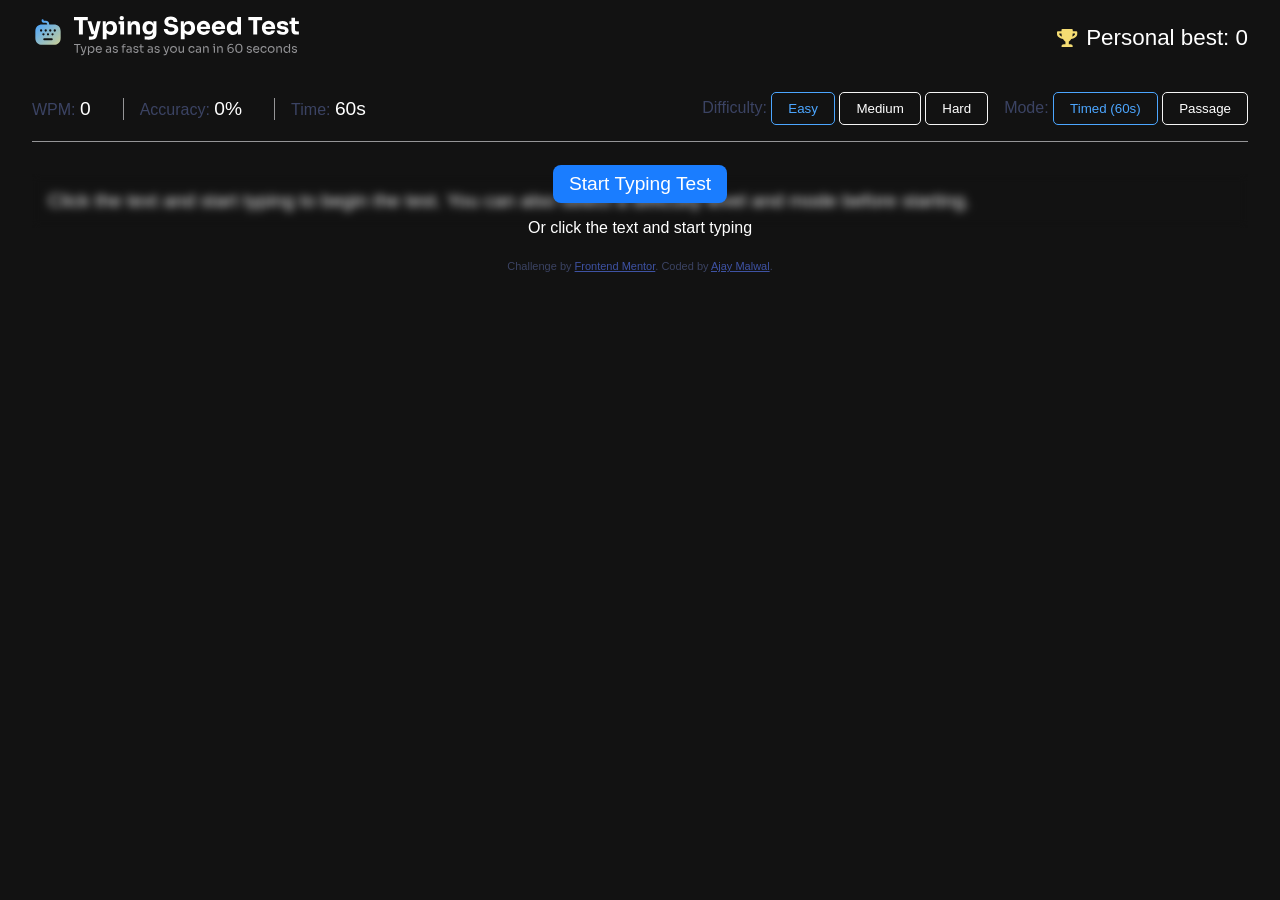
==== commit 98254ce4: "Small improvments: test-passage hight removed" ====
--- a/index.html
+++ b/index.html
@@ -101,8 +101,8 @@
 </div>
       </section>
       </div>
-    </section>
-    <section class="test-area-container" aria-labelledby="test-area-title">
+       
+      <section class="test-area-container" aria-labelledby="test-area-title">
       <h2 id="test-area-title" class="sr-only">Typing area</h2>
       <section class="test-passage test-area" id="test-passage" aria-label="Typing passage">
         <p id="test-passage-text">Click the text and start typing to begin the test. You can also select a difficulty level and mode before starting.</p>
@@ -112,6 +112,8 @@
           <p>Or click the text and start typing</p>
       </section>
       </section>
+    </section>
+    
       
       <section class="restart" aria-label="Restart test">
         <button id="restart-btn" class="restart-btn" type="button">Restart Test    <img src="./assets/images/icon-restart.svg" alt="Restart Icon">  </button>
--- a/style.css
+++ b/style.css
@@ -214,7 +214,6 @@
     position: relative;
     z-index: 0;
     color: whitesmoke;
-    height: 6em;
     overflow: hidden;
 }
 
